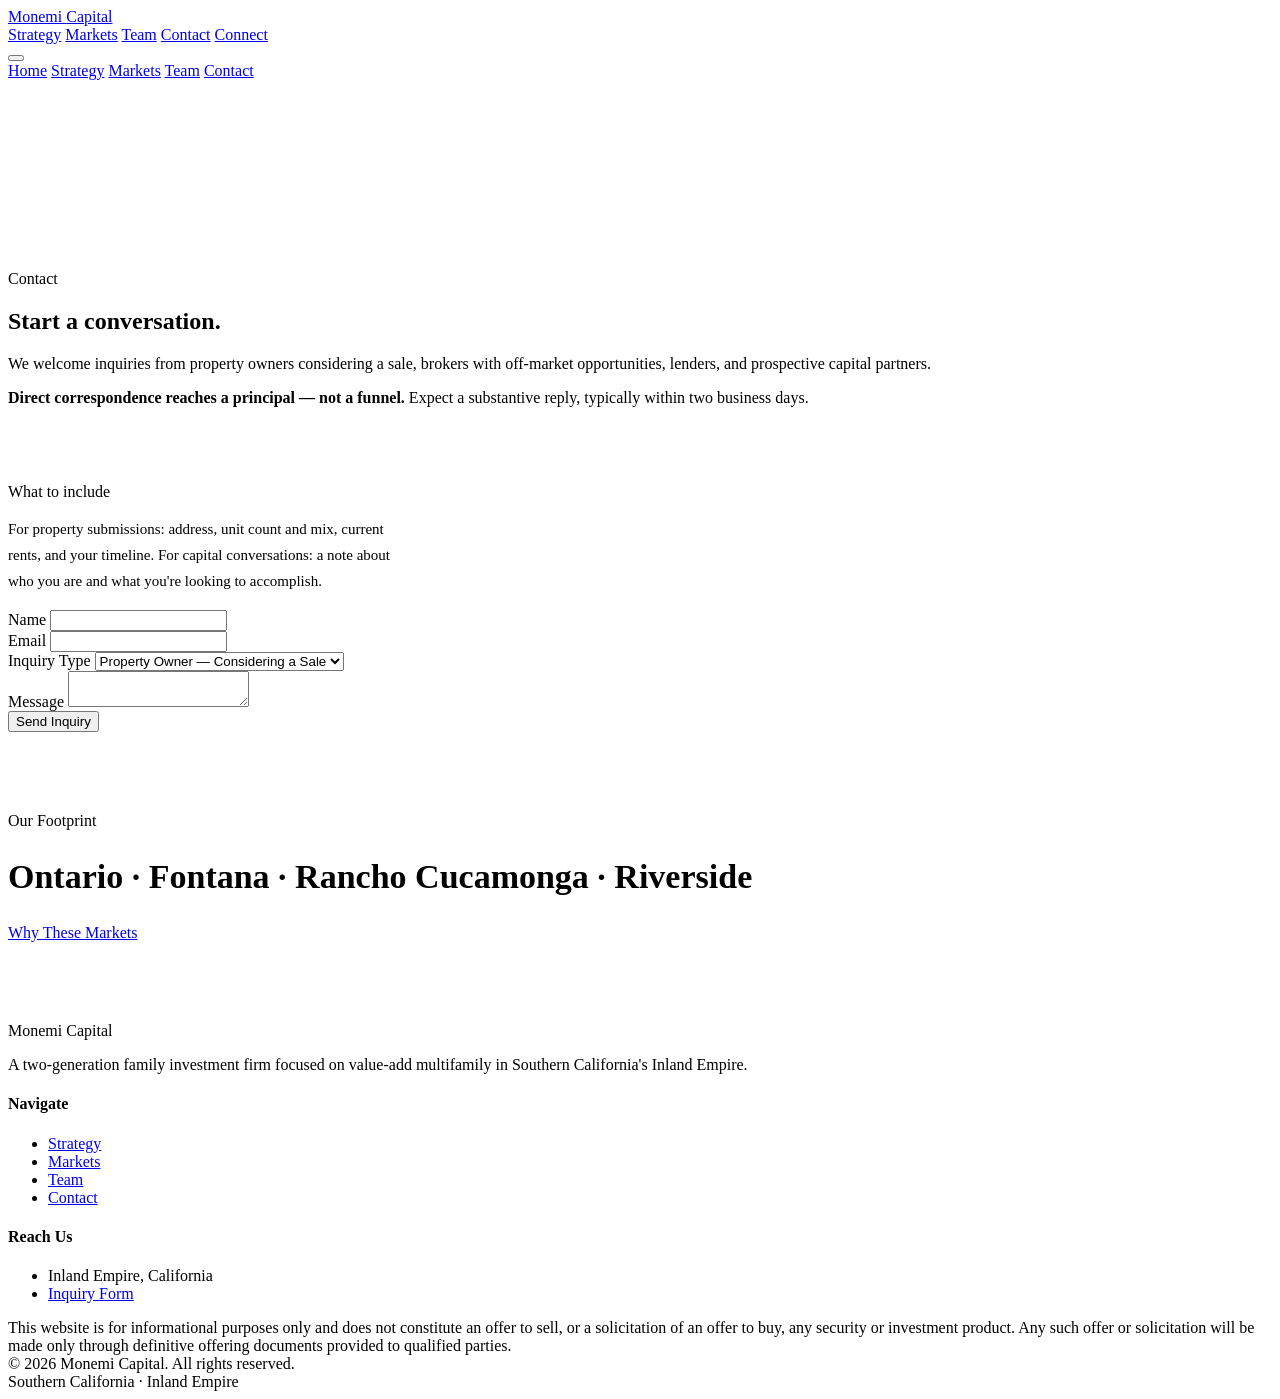
==== contact.html @ 41033049 "CC partner on contact form inquiries Co-Authored-By: Claude Fable 5 <noreply@anthropic.com>" ====
<!DOCTYPE html>
<html lang="en">
<head>
<meta charset="UTF-8">
<meta name="viewport" content="width=device-width, initial-scale=1.0">
<title>Contact — Monemi Capital</title>
<meta name="description" content="Contact Monemi Capital — acquisition opportunities, brokerage relationships, lending, and capital partnership inquiries. Every message reaches a principal.">
<link rel="canonical" href="https://monemicapital.com/contact.html">
<meta property="og:type" content="website">
<meta property="og:title" content="Contact — Monemi Capital">
<meta property="og:description" content="Direct correspondence reaches a principal — not a funnel.">
<meta property="og:url" content="https://monemicapital.com/contact.html">
<meta property="og:image" content="https://monemicapital.com/assets/hero.jpg">
<link rel="icon" href="data:image/svg+xml,%3Csvg xmlns='http://www.w3.org/2000/svg' viewBox='0 0 64 64'%3E%3Crect width='64' height='64' fill='%230f1317'/%3E%3Ctext x='32' y='45' font-family='Georgia,serif' font-size='36' fill='%23ad8a55' text-anchor='middle'%3EM%3C/text%3E%3C/svg%3E">
<link rel="preconnect" href="https://fonts.googleapis.com">
<link rel="preconnect" href="https://fonts.gstatic.com" crossorigin>
<link href="https://fonts.googleapis.com/css2?family=Source+Serif+4:opsz,wght@8..60,400;8..60,600&family=Inter:wght@400;500;600&display=swap" rel="stylesheet">
<link rel="stylesheet" href="styles.css">
</head>
<body>

<nav class="nav solid">
  <div class="wrap nav-inner">
    <a class="wordmark" href="index.html">Monemi <span>Capital</span></a>
    <div class="nav-links">
      <a href="strategy.html">Strategy</a>
      <a href="markets.html">Markets</a>
      <a href="team.html">Team</a>
      <a href="contact.html">Contact</a>
      <a class="nav-cta" href="contact.html">Connect</a>
    </div>
    <button class="menu-btn" aria-label="Menu"><span></span><span></span><span></span></button>
  </div>
</nav>
<div class="mobile-menu">
  <a href="index.html">Home</a>
  <a href="strategy.html">Strategy</a>
  <a href="markets.html">Markets</a>
  <a href="team.html">Team</a>
  <a href="contact.html">Contact</a>
</div>

<section style="padding-top:190px">
  <div class="wrap split text-first">
    <div class="reveal">
      <div class="label">Contact</div>
      <h2>Start a conversation.</h2>
      <div class="prose">
        <p>We welcome inquiries from property owners considering a sale, brokers with off-market opportunities, lenders, and prospective capital partners.</p>
        <p><strong>Direct correspondence reaches a principal — not a funnel.</strong> Expect a substantive reply, typically within two business days.</p>
      </div>
      <div style="margin-top:44px; border-top:1px solid var(--line); padding-top:32px">
        <div class="label" style="margin-bottom:14px">What to include</div>
        <p style="font-size:15px; color:var(--muted); max-width:54ch; line-height:1.75">For property submissions: address, unit count and mix, current rents, and your timeline. For capital conversations: a note about who you are and what you're looking to accomplish.</p>
      </div>
    </div>
    <form action="https://formsubmit.co/rjmonemi@gmail.com" method="POST" class="reveal d1">
      <input type="hidden" name="_subject" value="Monemi Capital — Website Inquiry">
      <input type="hidden" name="_cc" value="ssmonemi@yahoo.com">
      <input type="hidden" name="_next" value="https://monemicapital.com/thanks.html">
      <input type="text" name="_honey" style="display:none">
      <div class="field-row">
        <div>
          <label for="name">Name</label>
          <input type="text" id="name" name="name" required>
        </div>
        <div>
          <label for="email">Email</label>
          <input type="email" id="email" name="email" required>
        </div>
      </div>
      <div>
        <label for="interest">Inquiry Type</label>
        <select id="interest" name="inquiry_type">
          <option>Property Owner — Considering a Sale</option>
          <option>Broker — Off-Market Opportunity</option>
          <option>Lending Relationship</option>
          <option>Capital Partnership</option>
          <option>Other</option>
        </select>
      </div>
      <div>
        <label for="message">Message</label>
        <textarea id="message" name="message" required></textarea>
      </div>
      <button type="submit">Send Inquiry</button>
    </form>
  </div>
</section>

<section class="cta-band" style="padding:80px 0">
  <div class="wrap inner">
    <div class="reveal">
      <div class="label">Our Footprint</div>
      <h2 style="font-size:clamp(24px,3vw,34px)">Ontario · Fontana · Rancho Cucamonga · Riverside</h2>
    </div>
    <a class="btn btn-ghost reveal d1" href="markets.html">Why These Markets</a>
  </div>
</section>

<footer>
  <div class="wrap">
    <div class="foot-grid">
      <div>
        <div class="fm">Monemi <span>Capital</span></div>
        <p>A two-generation family investment firm focused on value-add multifamily in Southern California's Inland Empire.</p>
      </div>
      <div>
        <h4>Navigate</h4>
        <ul>
          <li><a href="strategy.html">Strategy</a></li>
          <li><a href="markets.html">Markets</a></li>
          <li><a href="team.html">Team</a></li>
          <li><a href="contact.html">Contact</a></li>
        </ul>
      </div>
      <div>
        <h4>Reach Us</h4>
        <ul>
          <li>Inland Empire, California</li>
          <li><a href="contact.html">Inquiry Form</a></li>
        </ul>
      </div>
    </div>
    <div class="disclaimer">This website is for informational purposes only and does not constitute an offer to sell, or a solicitation of an offer to buy, any security or investment product. Any such offer or solicitation will be made only through definitive offering documents provided to qualified parties.</div>
    <div class="foot-bottom">
      <div>&copy; <span id="year">2026</span> Monemi Capital. All rights reserved.</div>
      <div>Southern California · Inland Empire</div>
    </div>
  </div>
</footer>

<script src="main.js"></script>
</body>
</html>
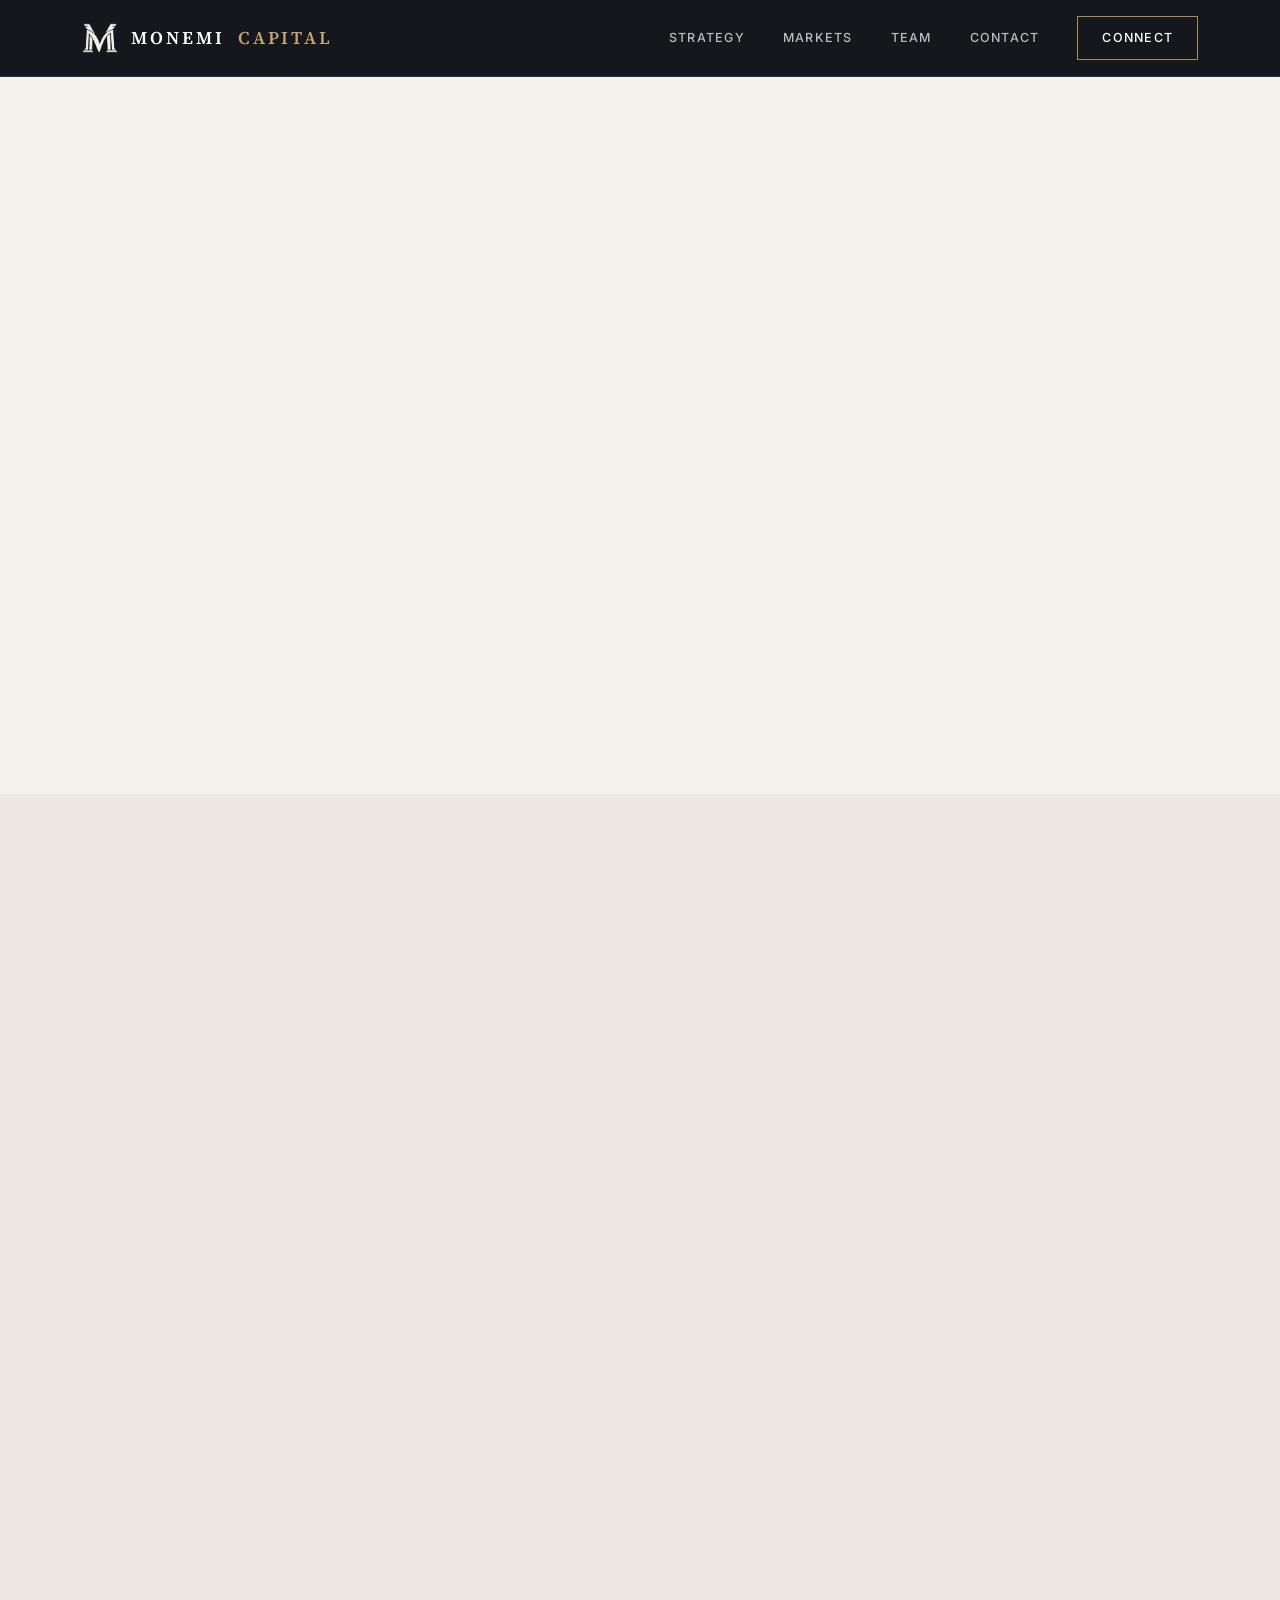
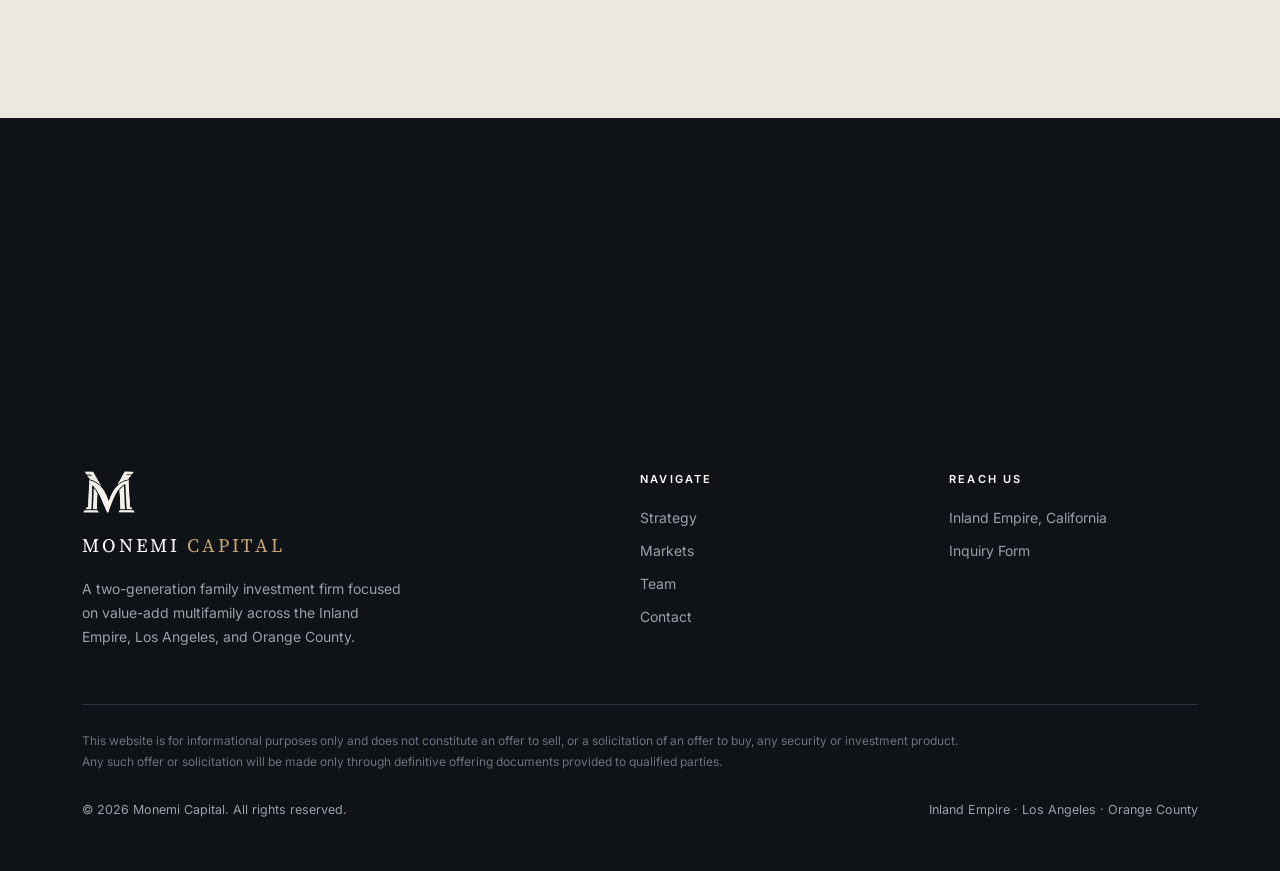
==== commit 684c1702: "Add brand logo across site Column-M mark extracted from brand artwork: nav and footer on all pages, " ====
--- a/contact.html
+++ b/contact.html
@@ -10,8 +10,8 @@
 <meta property="og:title" content="Contact — Monemi Capital">
 <meta property="og:description" content="Direct correspondence reaches a principal — not a funnel.">
 <meta property="og:url" content="https://monemicapital.com/contact.html">
-<meta property="og:image" content="https://monemicapital.com/assets/hero.jpg">
-<link rel="icon" href="data:image/svg+xml,%3Csvg xmlns='http://www.w3.org/2000/svg' viewBox='0 0 64 64'%3E%3Crect width='64' height='64' fill='%230f1317'/%3E%3Ctext x='32' y='45' font-family='Georgia,serif' font-size='36' fill='%23ad8a55' text-anchor='middle'%3EM%3C/text%3E%3C/svg%3E">
+<meta property="og:image" content="https://monemicapital.com/assets/og.png">
+<link rel="icon" type="image/png" href="assets/favicon.png">
 <link rel="preconnect" href="https://fonts.googleapis.com">
 <link rel="preconnect" href="https://fonts.gstatic.com" crossorigin>
 <link href="https://fonts.googleapis.com/css2?family=Source+Serif+4:opsz,wght@8..60,400;8..60,600&family=Inter:wght@400;500;600&display=swap" rel="stylesheet">
@@ -21,7 +21,7 @@
 
 <nav class="nav solid">
   <div class="wrap nav-inner">
-    <a class="wordmark" href="index.html">Monemi <span>Capital</span></a>
+    <a class="wordmark" href="index.html"><img src="assets/logo-m-ivory.png" alt="Monemi Capital">Monemi <span>Capital</span></a>
     <div class="nav-links">
       <a href="strategy.html">Strategy</a>
       <a href="markets.html">Markets</a>
@@ -88,11 +88,36 @@
   </div>
 </section>
 
+<section class="tinted">
+  <div class="wrap">
+    <div class="label reveal">Common Questions</div>
+    <h2 class="reveal d1">Before you write.</h2>
+    <div class="market-grid" style="margin-top:54px">
+      <div class="market-card reveal">
+        <h3 style="font-size:21px">What do you buy?</h3>
+        <p>10–20 unit B- and C-class multifamily, 1960s–1990s vintage, with sound structure and curable deferred maintenance — across our Inland Empire core and select Los Angeles and Orange County corridors. The full criteria are on the <a href="strategy.html" style="color:var(--bronze)">strategy page</a>.</p>
+      </div>
+      <div class="market-card reveal d1">
+        <h3 style="font-size:21px">How quickly will I hear back?</h3>
+        <p>Every inquiry is read by a principal, and anything inside our buy box gets a substantive answer — typically within two business days, not a form letter.</p>
+      </div>
+      <div class="market-card reveal">
+        <h3 style="font-size:21px">Do you work with brokers?</h3>
+        <p>Yes — broker relationships are how our best opportunities surface, and we treat them as long-term assets. Bring us anything that fits, on-market or off, and you'll get a fast, honest read.</p>
+      </div>
+      <div class="market-card reveal d1">
+        <h3 style="font-size:21px">Are you accepting capital partners?</h3>
+        <p>We build relationships with prospective partners ahead of specific opportunities. Any offering is made only through definitive documents provided to qualified parties — but the conversation starts here.</p>
+      </div>
+    </div>
+  </div>
+</section>
+
 <section class="cta-band" style="padding:80px 0">
   <div class="wrap inner">
     <div class="reveal">
       <div class="label">Our Footprint</div>
-      <h2 style="font-size:clamp(24px,3vw,34px)">Ontario · Fontana · Rancho Cucamonga · Riverside</h2>
+      <h2 style="font-size:clamp(24px,3vw,34px)">Inland Empire · Los Angeles · Orange County</h2>
     </div>
     <a class="btn btn-ghost reveal d1" href="markets.html">Why These Markets</a>
   </div>
@@ -102,8 +127,8 @@
   <div class="wrap">
     <div class="foot-grid">
       <div>
-        <div class="fm">Monemi <span>Capital</span></div>
-        <p>A two-generation family investment firm focused on value-add multifamily in Southern California's Inland Empire.</p>
+        <div class="fm"><img src="assets/logo-m-ivory.png" alt="">Monemi <span>Capital</span></div>
+        <p>A two-generation family investment firm focused on value-add multifamily across the Inland Empire, Los Angeles, and Orange County.</p>
       </div>
       <div>
         <h4>Navigate</h4>
@@ -125,7 +150,7 @@
     <div class="disclaimer">This website is for informational purposes only and does not constitute an offer to sell, or a solicitation of an offer to buy, any security or investment product. Any such offer or solicitation will be made only through definitive offering documents provided to qualified parties.</div>
     <div class="foot-bottom">
       <div>&copy; <span id="year">2026</span> Monemi Capital. All rights reserved.</div>
-      <div>Southern California · Inland Empire</div>
+      <div>Inland Empire · Los Angeles · Orange County</div>
     </div>
   </div>
 </footer>
--- a/styles.css
+++ b/styles.css
@@ -0,0 +1,619 @@
+/* ============================================================
+   Monemi Capital — shared styles
+   ============================================================ */
+:root {
+  --ink: #0f1317;
+  --ink-2: #151b21;
+  --ink-3: #1c242c;
+  --ivory: #f5f2ec;
+  --ivory-2: #ece8e0;
+  --card: #fbf9f5;
+  --bronze: #ad8a55;
+  --bronze-2: #c4a472;
+  --text: #272c32;
+  --muted: #6d737a;
+  --inv: #ece9e3;
+  --inv-muted: #99a0a8;
+  --line: #ddd7cc;
+  --line-dark: #28313b;
+  --serif: 'Source Serif 4', Georgia, serif;
+  --sans: 'Inter', 'Helvetica Neue', Arial, sans-serif;
+}
+
+* { margin: 0; padding: 0; box-sizing: border-box; }
+html { scroll-behavior: smooth; }
+
+body {
+  font-family: var(--sans);
+  color: var(--text);
+  background: var(--ivory);
+  font-size: 16px;
+  line-height: 1.65;
+  -webkit-font-smoothing: antialiased;
+}
+
+img { display: block; max-width: 100%; }
+a { color: inherit; }
+
+.wrap { max-width: 1180px; margin: 0 auto; padding: 0 32px; }
+.wrap-narrow { max-width: 880px; margin: 0 auto; padding: 0 32px; }
+
+/* ---------- Typography helpers ---------- */
+.label {
+  font-size: 11.5px;
+  font-weight: 600;
+  letter-spacing: 0.24em;
+  text-transform: uppercase;
+  color: var(--bronze);
+  margin-bottom: 20px;
+}
+h1, h2, h3 { font-family: var(--serif); font-weight: 400; letter-spacing: -0.015em; }
+h2 { font-size: clamp(30px, 4vw, 46px); line-height: 1.16; margin-bottom: 28px; }
+.prose p { font-size: 17px; line-height: 1.8; margin-bottom: 22px; max-width: 70ch; }
+.prose p:last-child { margin-bottom: 0; }
+.prose strong { font-weight: 600; color: var(--ink); }
+
+/* ---------- Buttons ---------- */
+.btn {
+  display: inline-block;
+  padding: 16px 38px;
+  background: var(--bronze);
+  color: #fff;
+  border: 1px solid var(--bronze);
+  text-decoration: none;
+  font-size: 13px;
+  font-weight: 600;
+  letter-spacing: 0.12em;
+  text-transform: uppercase;
+  transition: background .25s ease, border-color .25s ease, color .25s ease;
+}
+.btn:hover { background: #97774a; border-color: #97774a; }
+.btn-ghost {
+  background: transparent;
+  color: #fff;
+  border-color: rgba(255,255,255,.55);
+}
+.btn-ghost:hover { background: rgba(255,255,255,.1); border-color: #fff; }
+.btn-ghost-dark {
+  background: transparent;
+  color: var(--ink);
+  border-color: rgba(15,19,23,.4);
+}
+.btn-ghost-dark:hover { background: var(--ink); color: #fff; border-color: var(--ink); }
+
+.text-link {
+  display: inline-block;
+  margin-top: 26px;
+  color: var(--ink);
+  text-decoration: none;
+  font-size: 13px;
+  font-weight: 600;
+  letter-spacing: 0.12em;
+  text-transform: uppercase;
+  border-bottom: 1px solid var(--bronze);
+  padding-bottom: 5px;
+  transition: color .2s ease;
+}
+.text-link:hover { color: var(--bronze); }
+
+/* ---------- Navigation ---------- */
+.nav {
+  position: fixed;
+  top: 0; left: 0; right: 0;
+  z-index: 200;
+  transition: background .35s ease, border-color .35s ease, padding .35s ease;
+  border-bottom: 1px solid transparent;
+  background: linear-gradient(rgba(10,13,17,.55), rgba(10,13,17,0));
+}
+.nav.solid, .nav.scrolled {
+  background: rgba(13,17,21,.97);
+  border-bottom-color: var(--line-dark);
+  backdrop-filter: blur(10px);
+}
+.nav-inner {
+  display: flex;
+  align-items: center;
+  justify-content: space-between;
+  height: 76px;
+}
+.nav.scrolled .nav-inner { height: 64px; }
+.wordmark {
+  display: flex;
+  align-items: center;
+  gap: 13px;
+  font-family: var(--serif);
+  font-size: 18px;
+  font-weight: 600;
+  letter-spacing: 0.16em;
+  text-transform: uppercase;
+  color: #fff;
+  text-decoration: none;
+  z-index: 220;
+}
+.wordmark span { color: var(--bronze-2); }
+.wordmark img { height: 30px; width: auto; display: block; }
+.nav-links { display: flex; align-items: center; gap: 38px; }
+.nav-links a {
+  color: rgba(236,233,227,.78);
+  text-decoration: none;
+  font-size: 12.5px;
+  font-weight: 500;
+  letter-spacing: 0.1em;
+  text-transform: uppercase;
+  transition: color .2s ease;
+  padding: 4px 0;
+}
+.nav-links a:hover, .nav-links a.active { color: #fff; }
+.nav-links a.active { border-bottom: 1px solid var(--bronze); }
+.nav-cta {
+  padding: 11px 24px !important;
+  border: 1px solid var(--bronze);
+  color: #fff !important;
+}
+.nav-cta:hover { background: var(--bronze); }
+
+.menu-btn {
+  display: none;
+  background: none;
+  border: none;
+  cursor: pointer;
+  z-index: 220;
+  padding: 10px 0 10px 10px;
+}
+.menu-btn span {
+  display: block;
+  width: 26px; height: 2px;
+  background: #fff;
+  margin: 6px 0;
+  transition: transform .3s ease, opacity .3s ease;
+}
+.menu-open .menu-btn span:nth-child(1) { transform: translateY(8px) rotate(45deg); }
+.menu-open .menu-btn span:nth-child(2) { opacity: 0; }
+.menu-open .menu-btn span:nth-child(3) { transform: translateY(-8px) rotate(-45deg); }
+
+.mobile-menu {
+  position: fixed;
+  inset: 0;
+  background: var(--ink);
+  z-index: 210;
+  display: flex;
+  flex-direction: column;
+  justify-content: center;
+  padding: 0 36px;
+  opacity: 0;
+  visibility: hidden;
+  transition: opacity .35s ease, visibility .35s ease;
+}
+.menu-open .mobile-menu { opacity: 1; visibility: visible; }
+.mobile-menu a {
+  font-family: var(--serif);
+  font-size: 34px;
+  color: var(--inv);
+  text-decoration: none;
+  padding: 14px 0;
+  border-bottom: 1px solid var(--line-dark);
+}
+.mobile-menu a:hover { color: var(--bronze-2); }
+
+/* ---------- Hero (home) ---------- */
+.hero {
+  position: relative;
+  min-height: 92vh;
+  display: flex;
+  align-items: flex-end;
+  color: #fff;
+  background: var(--ink);
+}
+.hero-bg {
+  position: absolute; inset: 0;
+  background-size: cover;
+  background-position: center;
+}
+.hero-bg::after {
+  content: "";
+  position: absolute; inset: 0;
+  background:
+    linear-gradient(180deg, rgba(10,13,17,.42) 0%, rgba(10,13,17,.25) 45%, rgba(10,13,17,.82) 100%);
+}
+.hero-content {
+  position: relative;
+  z-index: 2;
+  width: 100%;
+  padding: 0 0 96px;
+}
+.hero .label { color: var(--bronze-2); }
+.hero h1 {
+  font-size: clamp(42px, 6.2vw, 76px);
+  line-height: 1.08;
+  max-width: 850px;
+  margin-bottom: 30px;
+}
+.hero .lede {
+  max-width: 640px;
+  font-size: 18px;
+  line-height: 1.75;
+  color: rgba(236,233,227,.85);
+  margin-bottom: 44px;
+}
+.hero-actions { display: flex; gap: 18px; flex-wrap: wrap; }
+
+/* ---------- Page hero (subpages) ---------- */
+.page-hero {
+  position: relative;
+  min-height: 52vh;
+  display: flex;
+  align-items: flex-end;
+  color: #fff;
+  background: var(--ink);
+}
+.page-hero-bg {
+  position: absolute; inset: 0;
+  background-size: cover;
+  background-position: center;
+}
+.page-hero-bg::after {
+  content: "";
+  position: absolute; inset: 0;
+  background: linear-gradient(180deg, rgba(10,13,17,.5) 0%, rgba(10,13,17,.78) 100%);
+}
+.page-hero .wrap { position: relative; z-index: 2; padding-bottom: 64px; padding-top: 160px; }
+.page-hero h1 { font-size: clamp(38px, 5vw, 62px); line-height: 1.1; max-width: 800px; }
+.page-hero .label { color: var(--bronze-2); margin-bottom: 16px; }
+.page-hero .sub {
+  margin-top: 20px;
+  max-width: 620px;
+  font-size: 17px;
+  color: rgba(236,233,227,.82);
+}
+
+/* ---------- Sections ---------- */
+section { padding: 120px 0; }
+section.tight { padding: 90px 0; }
+.dark { background: var(--ink); color: var(--inv); }
+.dark h2 { color: #fff; }
+.dark .prose p { color: var(--inv-muted); }
+.tinted { background: var(--ivory-2); }
+
+/* statement band */
+.statement {
+  font-family: var(--serif);
+  font-size: clamp(24px, 3vw, 36px);
+  line-height: 1.4;
+  max-width: 880px;
+}
+.statement em { font-style: normal; color: var(--bronze); }
+
+/* ---------- Stats band ---------- */
+.stats {
+  display: grid;
+  grid-template-columns: repeat(4, 1fr);
+  border-top: 1px solid var(--line-dark);
+}
+.stats > div { padding: 38px 36px 0 0; }
+.stats dt {
+  font-size: 11px;
+  font-weight: 600;
+  letter-spacing: 0.2em;
+  text-transform: uppercase;
+  color: var(--inv-muted);
+  margin-bottom: 12px;
+}
+.stats dd {
+  font-family: var(--serif);
+  font-size: clamp(30px, 3vw, 44px);
+  color: #fff;
+  line-height: 1.1;
+}
+.stats dd small {
+  display: block;
+  font-family: var(--sans);
+  font-size: 13px;
+  color: var(--inv-muted);
+  margin-top: 10px;
+  line-height: 1.5;
+}
+
+/* ---------- Split layouts ---------- */
+.split {
+  display: grid;
+  grid-template-columns: 1fr 1fr;
+  gap: 90px;
+  align-items: center;
+}
+.split.text-first { align-items: start; }
+.frame { overflow: hidden; }
+.frame img {
+  width: 100%; height: 100%;
+  object-fit: cover;
+  transition: transform 1.2s cubic-bezier(.2,.6,.2,1);
+}
+.frame:hover img { transform: scale(1.045); }
+.frame.tall { aspect-ratio: 4/4.6; }
+.frame.wide { aspect-ratio: 16/10; }
+
+/* ---------- Phase grid ---------- */
+.phases {
+  display: grid;
+  grid-template-columns: repeat(2, 1fr);
+  gap: 1px;
+  background: var(--line-dark);
+  border: 1px solid var(--line-dark);
+}
+.phase { background: var(--ink-2); padding: 46px 42px; transition: background .3s ease; }
+.phase:hover { background: var(--ink-3); }
+.phase .num {
+  font-family: var(--serif);
+  font-size: 15px;
+  color: var(--bronze-2);
+  letter-spacing: .12em;
+  margin-bottom: 18px;
+}
+.phase h3 { font-size: 23px; color: #fff; margin-bottom: 14px; }
+.phase p { font-size: 15px; line-height: 1.75; color: var(--inv-muted); }
+
+/* light variant */
+.phases.light { background: var(--line); border-color: var(--line); }
+.phases.light .phase { background: var(--card); }
+.phases.light .phase:hover { background: #fff; }
+.phases.light .phase h3 { color: var(--ink); }
+.phases.light .phase p { color: var(--muted); }
+
+/* ---------- Detail grid ---------- */
+.detail-grid {
+  display: grid;
+  grid-template-columns: repeat(3, 1fr);
+  border-top: 1px solid var(--line);
+  border-left: 1px solid var(--line);
+}
+.detail-grid > div {
+  border-right: 1px solid var(--line);
+  border-bottom: 1px solid var(--line);
+  padding: 34px 30px;
+  background: var(--card);
+}
+.detail-grid h3 {
+  font-family: var(--sans);
+  font-size: 11px;
+  font-weight: 600;
+  letter-spacing: .18em;
+  text-transform: uppercase;
+  color: var(--muted);
+  margin-bottom: 12px;
+}
+.detail-grid p { font-family: var(--serif); font-size: 19px; line-height: 1.45; }
+
+/* ---------- Market cards ---------- */
+.market-grid {
+  display: grid;
+  grid-template-columns: repeat(2, 1fr);
+  gap: 28px;
+}
+.market-card {
+  background: var(--card);
+  border: 1px solid var(--line);
+  border-top: 3px solid var(--bronze);
+  padding: 44px 40px;
+}
+.market-card h3 { font-size: 26px; margin-bottom: 6px; }
+.market-card .tag {
+  font-size: 11px;
+  font-weight: 600;
+  letter-spacing: .18em;
+  text-transform: uppercase;
+  color: var(--bronze);
+  margin-bottom: 18px;
+}
+.market-card p { font-size: 15.5px; line-height: 1.75; color: var(--muted); }
+
+/* ---------- Team ---------- */
+.member-row {
+  display: grid;
+  grid-template-columns: 280px 1fr;
+  gap: 70px;
+  padding: 70px 0;
+  border-top: 1px solid var(--line);
+  align-items: start;
+}
+.member-row:last-of-type { border-bottom: 1px solid var(--line); }
+.monogram {
+  aspect-ratio: 1/1.1;
+  background: var(--ink);
+  display: flex;
+  align-items: center;
+  justify-content: center;
+  font-family: var(--serif);
+  font-size: 56px;
+  color: var(--bronze-2);
+  letter-spacing: .05em;
+}
+.member-row h3 { font-size: 30px; margin-bottom: 6px; }
+.member-row .role {
+  font-size: 12px;
+  font-weight: 600;
+  letter-spacing: .16em;
+  text-transform: uppercase;
+  color: var(--bronze);
+  margin-bottom: 24px;
+}
+.member-row p { font-size: 16px; line-height: 1.8; margin-bottom: 18px; max-width: 64ch; }
+.member-row p:last-child { margin-bottom: 0; }
+.member-row .edu {
+  font-size: 14px;
+  color: var(--muted);
+  border-left: 2px solid var(--bronze);
+  padding-left: 18px;
+  line-height: 1.7;
+}
+
+/* ---------- Value trio ---------- */
+.trio {
+  display: grid;
+  grid-template-columns: repeat(3, 1fr);
+  gap: 60px;
+}
+.trio h3 { font-size: 21px; margin-bottom: 14px; }
+.trio h3::before {
+  content: "";
+  display: block;
+  width: 34px; height: 2px;
+  background: var(--bronze);
+  margin-bottom: 22px;
+}
+.trio p { font-size: 15px; line-height: 1.75; color: var(--muted); }
+.dark .trio p { color: var(--inv-muted); }
+
+/* ---------- CTA band ---------- */
+.cta-band { background: var(--ink); color: #fff; padding: 110px 0; }
+.cta-band .inner {
+  display: flex;
+  align-items: center;
+  justify-content: space-between;
+  gap: 50px;
+  flex-wrap: wrap;
+}
+.cta-band h2 { margin-bottom: 0; max-width: 640px; }
+.cta-band .label { margin-bottom: 14px; }
+
+/* ---------- Forms ---------- */
+form { display: grid; gap: 20px; }
+.field-row { display: grid; grid-template-columns: 1fr 1fr; gap: 20px; }
+label {
+  display: block;
+  font-size: 11px;
+  font-weight: 600;
+  letter-spacing: .15em;
+  text-transform: uppercase;
+  color: var(--muted);
+  margin-bottom: 8px;
+}
+input, textarea, select {
+  width: 100%;
+  padding: 15px 16px;
+  border: 1px solid var(--line);
+  background: #fff;
+  font-family: var(--sans);
+  font-size: 15px;
+  color: var(--text);
+  transition: border-color .2s ease;
+  border-radius: 0;
+  appearance: none;
+  -webkit-appearance: none;
+}
+select {
+  background-image: url("data:image/svg+xml;charset=utf8,%3Csvg xmlns='http://www.w3.org/2000/svg' width='10' height='6'%3E%3Cpath d='M0 0l5 6 5-6z' fill='%236d737a'/%3E%3C/svg%3E");
+  background-repeat: no-repeat;
+  background-position: right 16px center;
+}
+input:focus, textarea:focus, select:focus { outline: none; border-color: var(--bronze); }
+textarea { resize: vertical; min-height: 150px; }
+button[type="submit"] {
+  justify-self: start;
+  padding: 17px 46px;
+  background: var(--ink);
+  color: #fff;
+  border: 1px solid var(--ink);
+  font-family: var(--sans);
+  font-size: 13px;
+  font-weight: 600;
+  letter-spacing: .12em;
+  text-transform: uppercase;
+  cursor: pointer;
+  transition: background .25s ease;
+}
+button[type="submit"]:hover { background: var(--bronze); border-color: var(--bronze); }
+
+/* ---------- Footer ---------- */
+footer {
+  background: var(--ink);
+  color: var(--inv-muted);
+  padding: 80px 0 50px;
+  font-size: 14px;
+}
+.foot-grid {
+  display: grid;
+  grid-template-columns: 2fr 1fr 1fr;
+  gap: 60px;
+  padding-bottom: 56px;
+  border-bottom: 1px solid var(--line-dark);
+}
+.foot-grid .fm {
+  font-family: var(--serif);
+  font-size: 19px;
+  letter-spacing: .15em;
+  text-transform: uppercase;
+  color: #fff;
+  margin-bottom: 16px;
+}
+.foot-grid .fm span { color: var(--bronze-2); }
+.foot-grid .fm img { height: 44px; width: auto; display: block; margin-bottom: 16px; }
+.foot-grid p { max-width: 36ch; line-height: 1.7; }
+.foot-grid h4 {
+  font-family: var(--sans);
+  font-size: 11px;
+  font-weight: 600;
+  letter-spacing: .2em;
+  text-transform: uppercase;
+  color: #fff;
+  margin-bottom: 18px;
+}
+.foot-grid ul { list-style: none; }
+.foot-grid li { margin-bottom: 10px; }
+.foot-grid a { color: var(--inv-muted); text-decoration: none; transition: color .2s ease; }
+.foot-grid a:hover { color: #fff; }
+.foot-bottom {
+  display: flex;
+  justify-content: space-between;
+  gap: 20px;
+  flex-wrap: wrap;
+  padding-top: 28px;
+  font-size: 12.5px;
+}
+.disclaimer {
+  margin-top: 26px;
+  font-size: 12px;
+  line-height: 1.7;
+  color: #6c727c;
+  max-width: 900px;
+}
+
+/* ---------- Reveal animations ---------- */
+.reveal {
+  opacity: 0;
+  transform: translateY(26px);
+  transition: opacity .9s cubic-bezier(.2,.6,.2,1), transform .9s cubic-bezier(.2,.6,.2,1);
+}
+.reveal.in { opacity: 1; transform: none; }
+.reveal.d1 { transition-delay: .12s; }
+.reveal.d2 { transition-delay: .24s; }
+.reveal.d3 { transition-delay: .36s; }
+@media (prefers-reduced-motion: reduce) {
+  .reveal { opacity: 1; transform: none; transition: none; }
+  html { scroll-behavior: auto; }
+}
+
+/* ---------- Responsive ---------- */
+@media (max-width: 980px) {
+  .split { grid-template-columns: 1fr; gap: 50px; }
+  .stats { grid-template-columns: repeat(2, 1fr); gap: 0 30px; }
+  .trio { grid-template-columns: 1fr; gap: 44px; }
+  .member-row { grid-template-columns: 1fr; gap: 36px; }
+  .monogram { max-width: 220px; }
+  .detail-grid { grid-template-columns: repeat(2, 1fr); }
+}
+@media (max-width: 820px) {
+  .nav-links { display: none; }
+  .menu-btn { display: block; }
+  section { padding: 84px 0; }
+  .hero { min-height: 86vh; }
+  .hero-content { padding-bottom: 70px; }
+  .phases { grid-template-columns: 1fr; }
+  .market-grid { grid-template-columns: 1fr; }
+  .field-row { grid-template-columns: 1fr; }
+  .foot-grid { grid-template-columns: 1fr; gap: 40px; }
+  .cta-band .inner { flex-direction: column; align-items: flex-start; }
+}
+@media (max-width: 560px) {
+  .wrap, .wrap-narrow { padding: 0 22px; }
+  .detail-grid { grid-template-columns: 1fr; }
+  .stats { grid-template-columns: 1fr 1fr; }
+}
